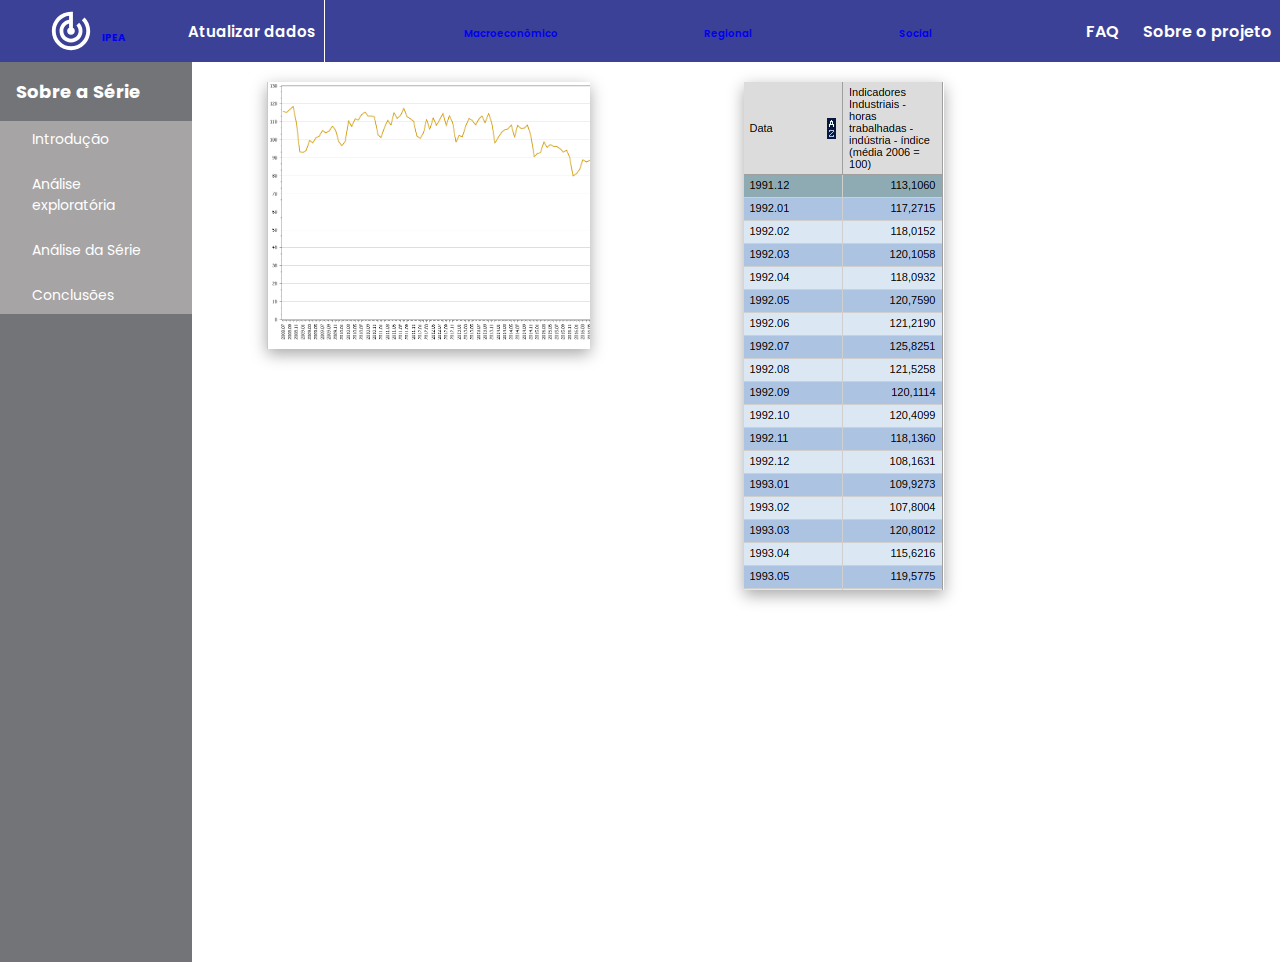
==== pages/exemplo1.html @ 1160f8fd "inicialização do projeto" ====
<!DOCTYPE html>
<html lang="pt-br">

<head>
  <meta charset="UTF-8">
  <meta http-equiv="X-UA-Compatible" content="IE=edge">
  <meta name="viewport" content="width=width=device-width, initial-scale=1.0">
  <link rel="stylesheet" href="../CSS/exemplo1.css">
  <link rel="preconnect" href="https://fonts.googleapis.com">
  <link rel="preconnect" href="https://fonts.gstatic.com" crossorigin>
  <link href="https://fonts.googleapis.com/css2?family=Poppins:wght@400;500;600;700&display=swap" rel="stylesheet">
  <title>Projeto | Resultados</title>
</head>

<body>
  <header class="cabecalho">
    <section class="titulo_container">
      <img src="../img/logo (1).svg" alt="" srcset=""> 
      <h1 class="titulo"><a class="link.menu" href="../index.html">IPEA</a></h1>
    </section>

    <nav class="navbar">
      <button class="btn_atualizar">Atualizar dados</button>
      <button class = "btn_series" id = "macro"><a href = "./exemplo2.html">Macroeconômico</a></button>
      <button class = "btn_series" id = "regio"><a href = "./exemplo2.html">Regional</a></button>
      <button class = "btn_series" id = "soc"><a href = "./exemplo2.html">Social</a></button>
      <section class="button_container ">
        <button class="buttons" id="tutorial">FAQ</button>
        <button class="buttons" id="about">Sobre o projeto</button>
      </section>

    </nav>


  </header>
  <main class="main">
    <aside class="sidebar">
      <h2 class="titulo-sidebar">Sobre a Série</h2>
        <ul>
          <li>
            Introdução 
          </li>
          <li>
            Análise exploratória
          </li>
          <li>
            Análise da Série
          </li>
          <li>
            Conclusões
          </li>
        </ul>
    </aside>
    <section class="grafico_container">
      <section class="intro-relatorio">
        <div class="analise1">
           <img src="../img/série.png" id="exemplo1">
        </div>

        <div class="analise2">
          <img src="../img/tabela.png"id="exemplo2">
        </div>
      </section>
    </section>
  </main>


</body>

</html>
---- CSS/exemplo1.css ----
* {
    box-sizing: border-box;
    font-size: 10px;
    margin: 0px;
    padding: 0px;
    border: none;
    background-color: transparent;
    font-family: 'Poppins', sans-serif;
    text-decoration: none;
}

body {
    height: 100vh;
    width:100%;
}
a:visited {
    color: white;
}


.cabecalho {
    background-color: #000678c3;
    color: white;
    display: flex;
    gap: 3.2rem;
    padding: 0 0 0 4rem;
    width: 100%;
}

.titulo_container {
    display: flex;
    gap: 0.8rem;
    padding: 0.8rem;
}

.titulo {
    font-size: 3rem;
    padding-right: 3.7rem;
}

.navbar {
    display: flex;
    flex: 1;
    justify-content: space-between;
}

.btn_atualizar, .buttons {
    color: white;
    font-size: 1.4rem;
    font-weight: 600;
    height: 100%;
    padding: 0.8rem;
    transition: all 350ms ease-in;
}

.btn_atualizar{
    border-right: 1px solid white;
    font-size: 1.5rem;
    
}

.btn_series{
    font-size: 1.5rem;
    font-weight: 600;
    color: white;
    padding: 0.8rem;
    transition: all 350ms ease-in;
}

.buttons:nth-child(1) {
    padding: 1.6rem;
}

.btn_atualizar:hover, .buttons:hover, .btn_series:hover {
    background-color: white;
    color: #000678c3;
}

.button_container {
    display: flex;
}


.button_container .buttons {
    font-size: 1.6rem;
}

.main {
    display: flex;
    height: 100%;
    width: 100%;
}

.sidebar {
    background-color:#727477;
    color: white;
    display: flex;
    flex-direction: column;
    width: 15%;
}

.titulo-sidebar {
    font-size: 1.8rem;
    padding: 1.6rem;
}

details {
    transition: all 350ms ease-in;
}

details:hover {
    background-color:  #686666;
}

summary {
    cursor: pointer;
    font-size: 1.4rem;
    padding: 1.6rem;
    width: 100%;
}

ul {
    background-color:  #a6a4a4;
    display: flex;
    flex-direction: column;
    gap: 0.8rem;
}

li {
    display: flex;
    flex-direction: column;
    font-size: 1.4rem;
    font-weight: 400;
    justify-content: center;
    padding: 0.8rem 3.2rem;
    transition: all 350ms ease-in;
}

li:hover {
    background-color:#929396;
}

.grafico_container {
    flex: 1;
}

.navegaçao_container {
    display: flex;
    gap: 3.2rem;
    justify-content: center;
    padding: 1.6rem 0;
}

.button-nav {
    background-color:#727477;
    color:white;
    font-size: 1.8rem;
    padding: 0.8rem;
    width: 27.4rem;
}

.button-nav:hover {
    background-color:  #000678c3;
}


.intro-relatorio {
    display: flex; 
    flex-wrap: wrap;
    gap: 1.6rem;
    padding: 0 3.2rem;
    justify-content: center;
}

.intro-relatorio p {
    font-size: 1.6rem;
    width: 79%;
    text-align: justify;
}

.intro-relatorio img {
    box-shadow: rgba(0, 0, 0, 0.35) 0px 5px 15px;
}

.analise1, .analise2, .analise3, .analise4{
    width: 45%;
}

#exemplo1, #exemplo2, #exemplo3, #exemplo4 {
    margin-top: 2rem;
    max-width: 70%;
}

.btn-config {
    border: #727477 solid 0.1rem; 
    width: 4rem;
}

.btn-config:focus {
    background-color: aqua;

}
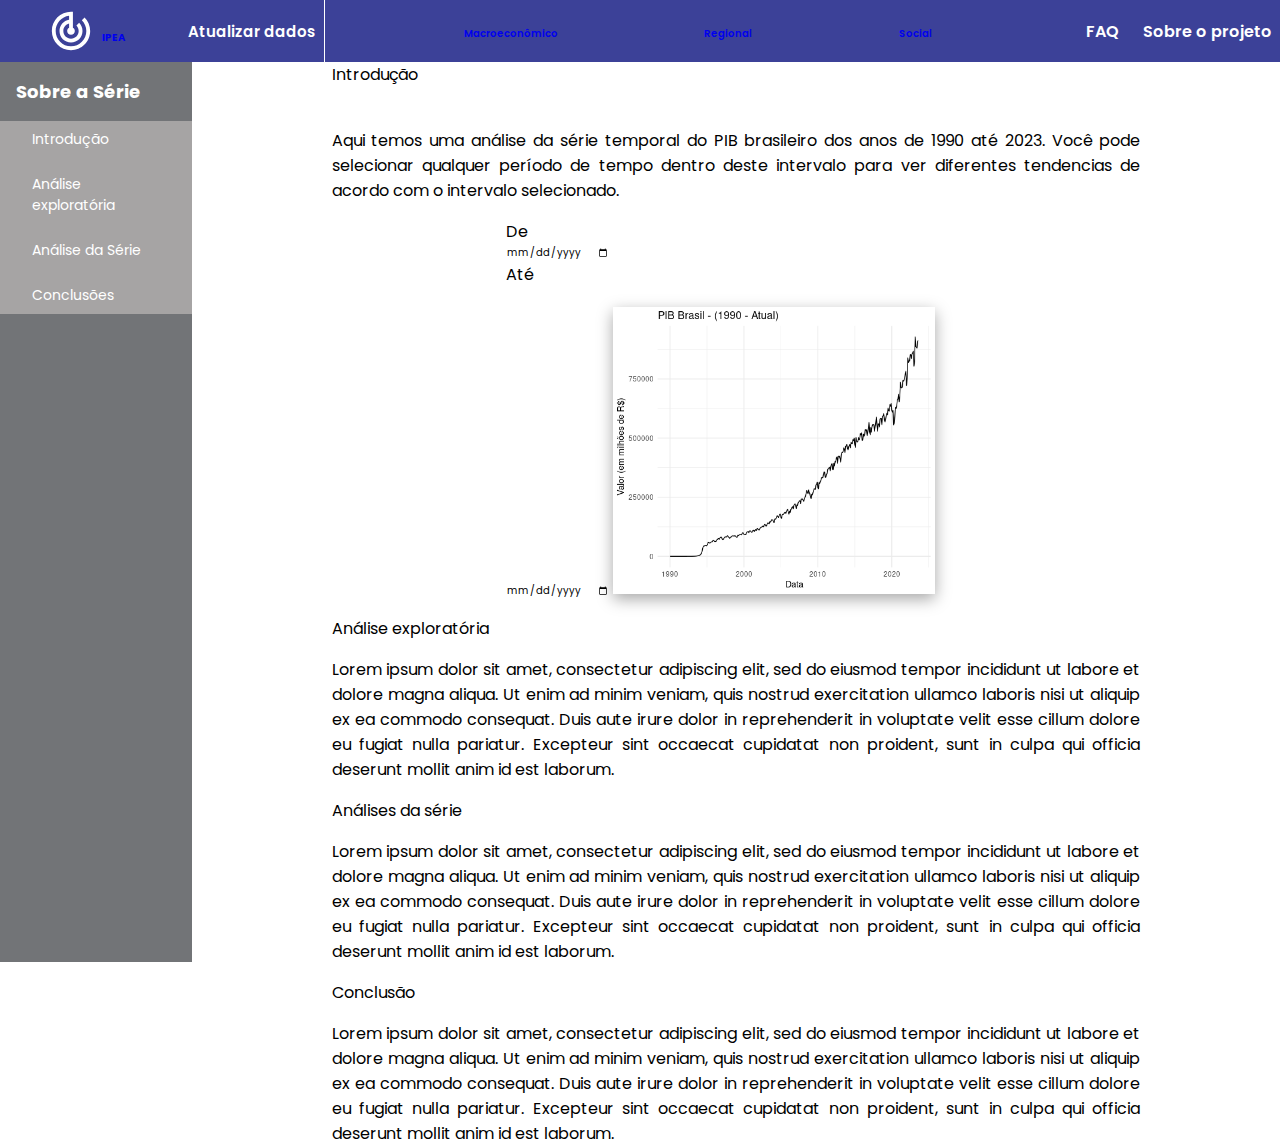
==== commit 551231d7: "Update" ====
--- a/pages/exemplo1.html
+++ b/pages/exemplo1.html
@@ -53,13 +53,22 @@
     </aside>
     <section class="grafico_container">
       <section class="intro-relatorio">
+        <p>Introdução</p>
+        <p><br>Aqui temos uma análise da série temporal do PIB brasileiro dos anos de 1990 até 2023. Você pode selecionar qualquer período de tempo dentro deste intervalo para ver diferentes tendencias de acordo com o intervalo selecionado.</p>
         <div class="analise1">
-           <img src="../img/série.png" id="exemplo1">
+          <p>De</p>
+          <input type="date">
+          <p>Até</p>
+          <input type="date">
+
+           <img src="../img/pib.png" id="exemplo1">
         </div>
-
-        <div class="analise2">
-          <img src="../img/tabela.png"id="exemplo2">
-        </div>
+        <p>Análise exploratória</p>
+        <p>Lorem ipsum dolor sit amet, consectetur adipiscing elit, sed do eiusmod tempor incididunt ut labore et dolore magna aliqua. Ut enim ad minim veniam, quis nostrud exercitation ullamco laboris nisi ut aliquip ex ea commodo consequat. Duis aute irure dolor in reprehenderit in voluptate velit esse cillum dolore eu fugiat nulla pariatur. Excepteur sint occaecat cupidatat non proident, sunt in culpa qui officia deserunt mollit anim id est laborum.</p>
+        <p>Análises da série</p>
+        <p>Lorem ipsum dolor sit amet, consectetur adipiscing elit, sed do eiusmod tempor incididunt ut labore et dolore magna aliqua. Ut enim ad minim veniam, quis nostrud exercitation ullamco laboris nisi ut aliquip ex ea commodo consequat. Duis aute irure dolor in reprehenderit in voluptate velit esse cillum dolore eu fugiat nulla pariatur. Excepteur sint occaecat cupidatat non proident, sunt in culpa qui officia deserunt mollit anim id est laborum.</p>
+        <p>Conclusão</p>
+        <p>Lorem ipsum dolor sit amet, consectetur adipiscing elit, sed do eiusmod tempor incididunt ut labore et dolore magna aliqua. Ut enim ad minim veniam, quis nostrud exercitation ullamco laboris nisi ut aliquip ex ea commodo consequat. Duis aute irure dolor in reprehenderit in voluptate velit esse cillum dolore eu fugiat nulla pariatur. Excepteur sint occaecat cupidatat non proident, sunt in culpa qui officia deserunt mollit anim id est laborum.</p>
       </section>
     </section>
   </main>
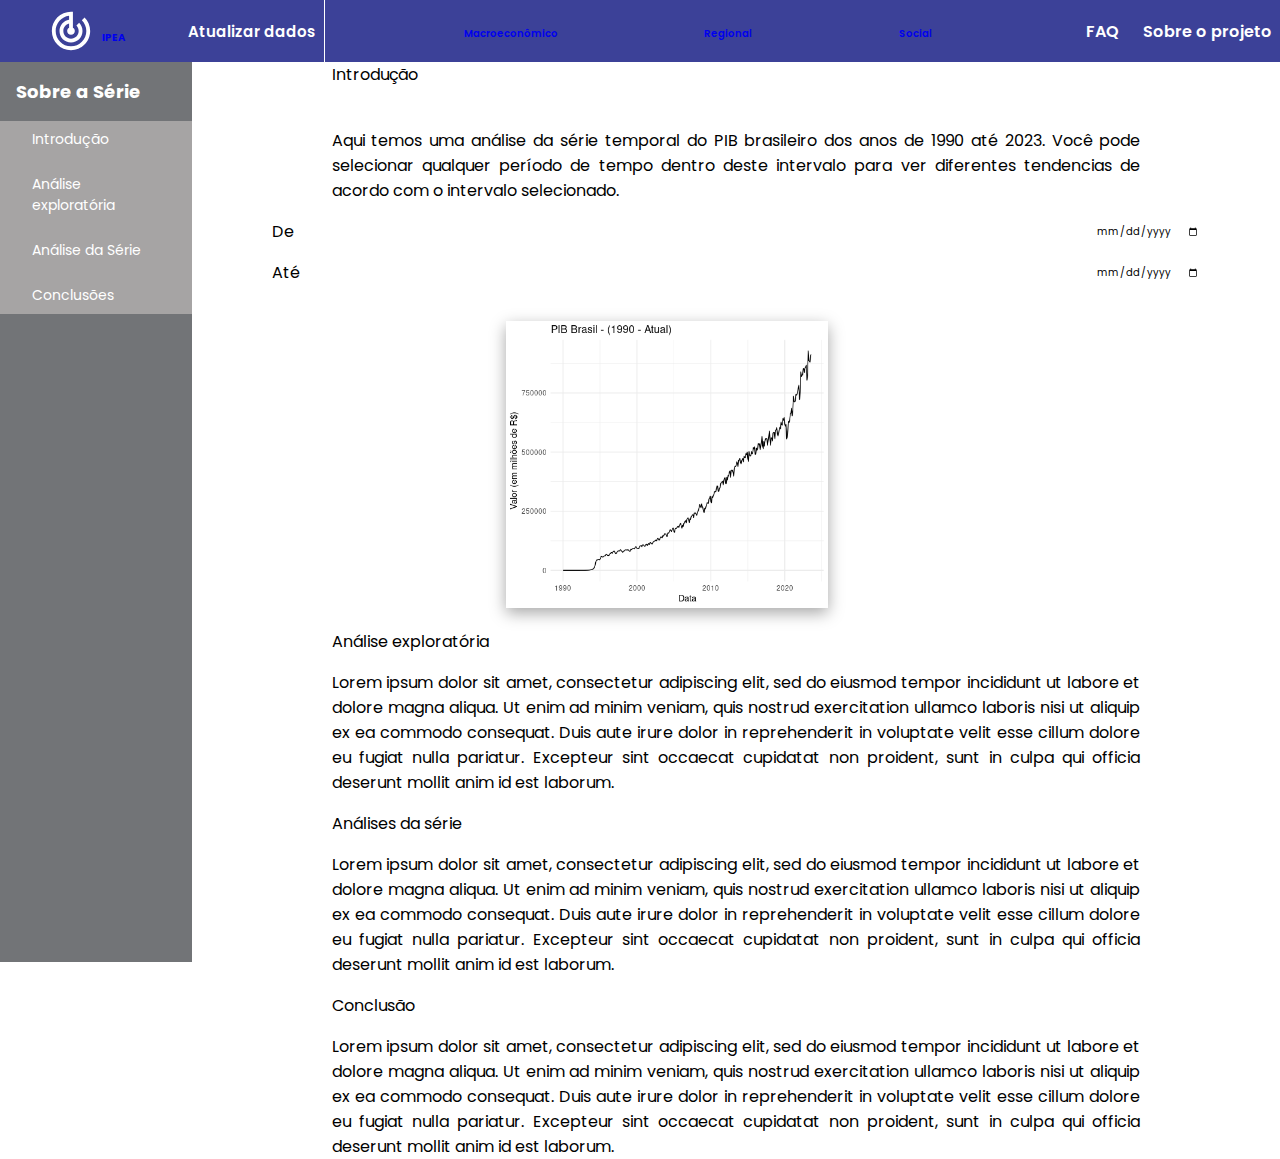
==== commit 3adbd601: "asd asd" ====
--- a/pages/exemplo1.html
+++ b/pages/exemplo1.html
@@ -55,13 +55,12 @@
       <section class="intro-relatorio">
         <p>Introdução</p>
         <p><br>Aqui temos uma análise da série temporal do PIB brasileiro dos anos de 1990 até 2023. Você pode selecionar qualquer período de tempo dentro deste intervalo para ver diferentes tendencias de acordo com o intervalo selecionado.</p>
+        <p>De</p>
+        <input type="date">
+        <p>Até</p>
+        <input type="date">
         <div class="analise1">
-          <p>De</p>
-          <input type="date">
-          <p>Até</p>
-          <input type="date">
-
-           <img src="../img/pib.png" id="exemplo1">
+          <img src="../img/pib.png" id="exemplo1">
         </div>
         <p>Análise exploratória</p>
         <p>Lorem ipsum dolor sit amet, consectetur adipiscing elit, sed do eiusmod tempor incididunt ut labore et dolore magna aliqua. Ut enim ad minim veniam, quis nostrud exercitation ullamco laboris nisi ut aliquip ex ea commodo consequat. Duis aute irure dolor in reprehenderit in voluptate velit esse cillum dolore eu fugiat nulla pariatur. Excepteur sint occaecat cupidatat non proident, sunt in culpa qui officia deserunt mollit anim id est laborum.</p>
